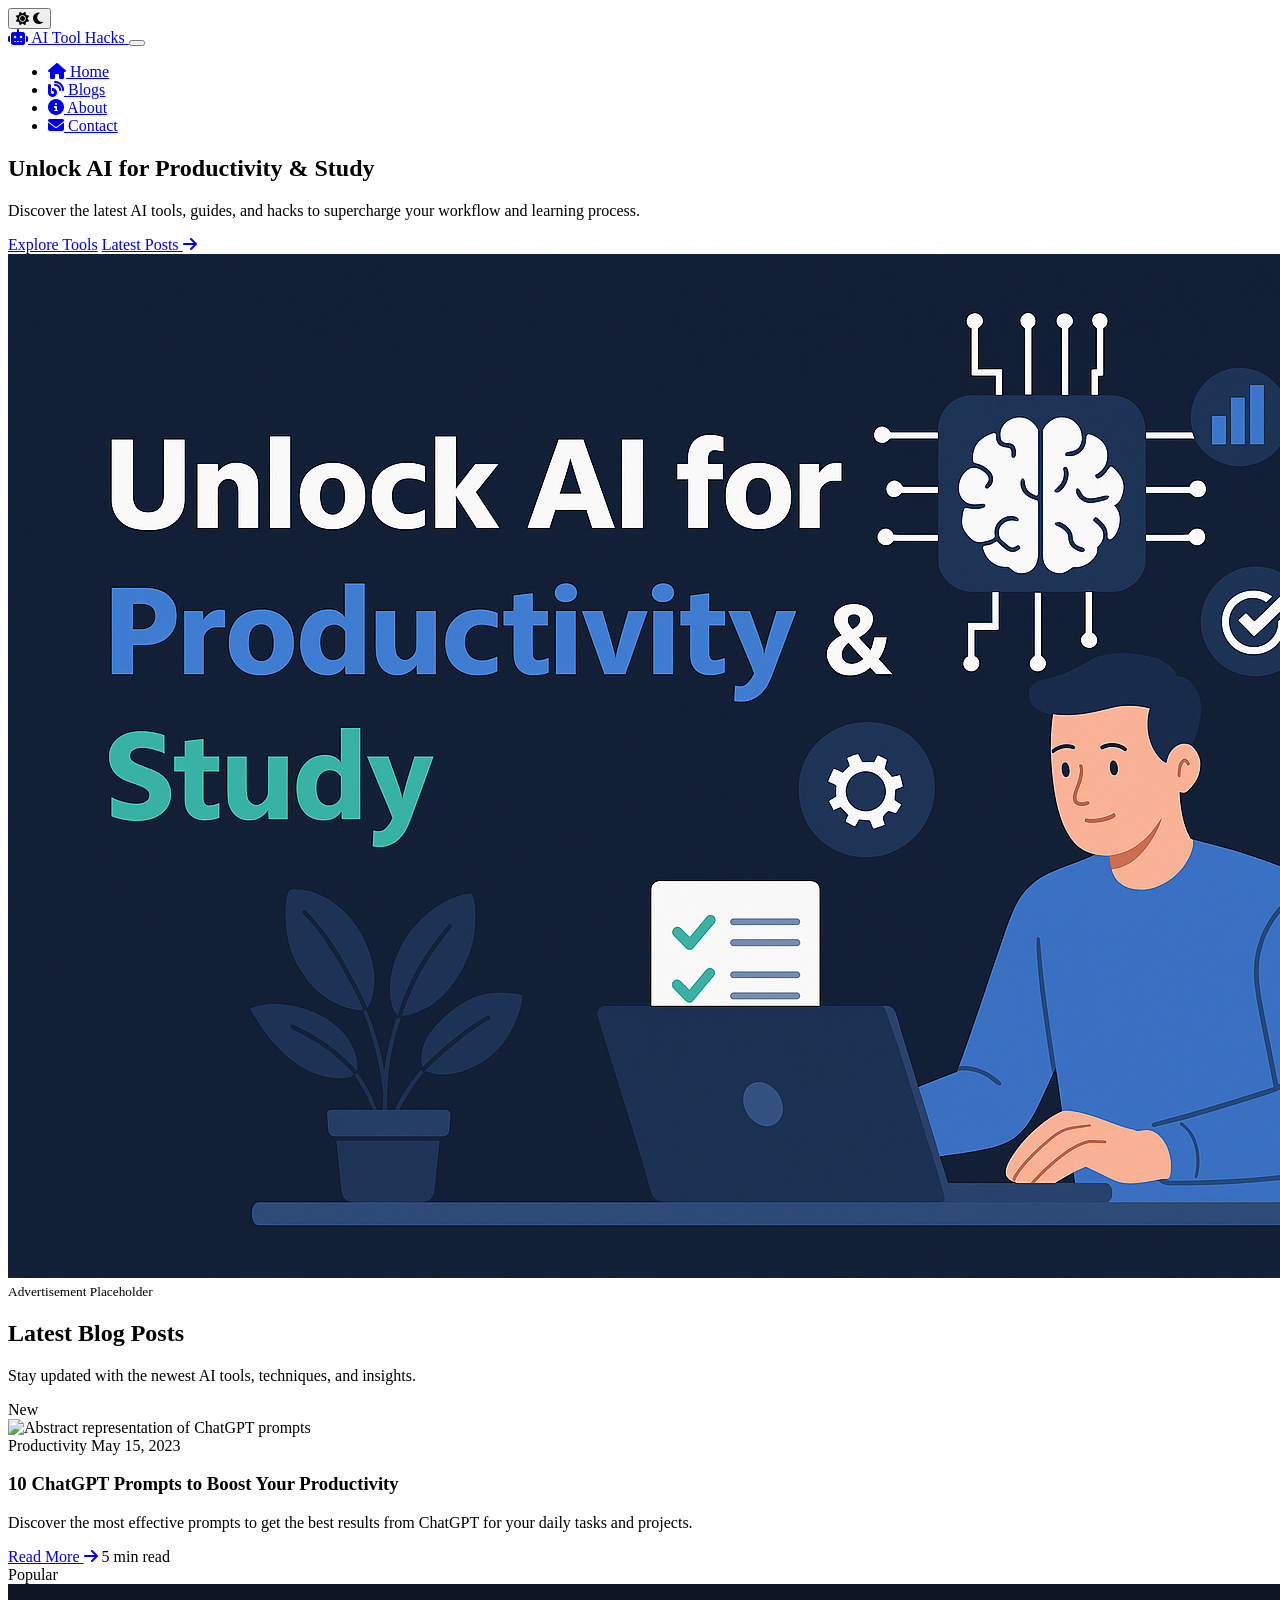
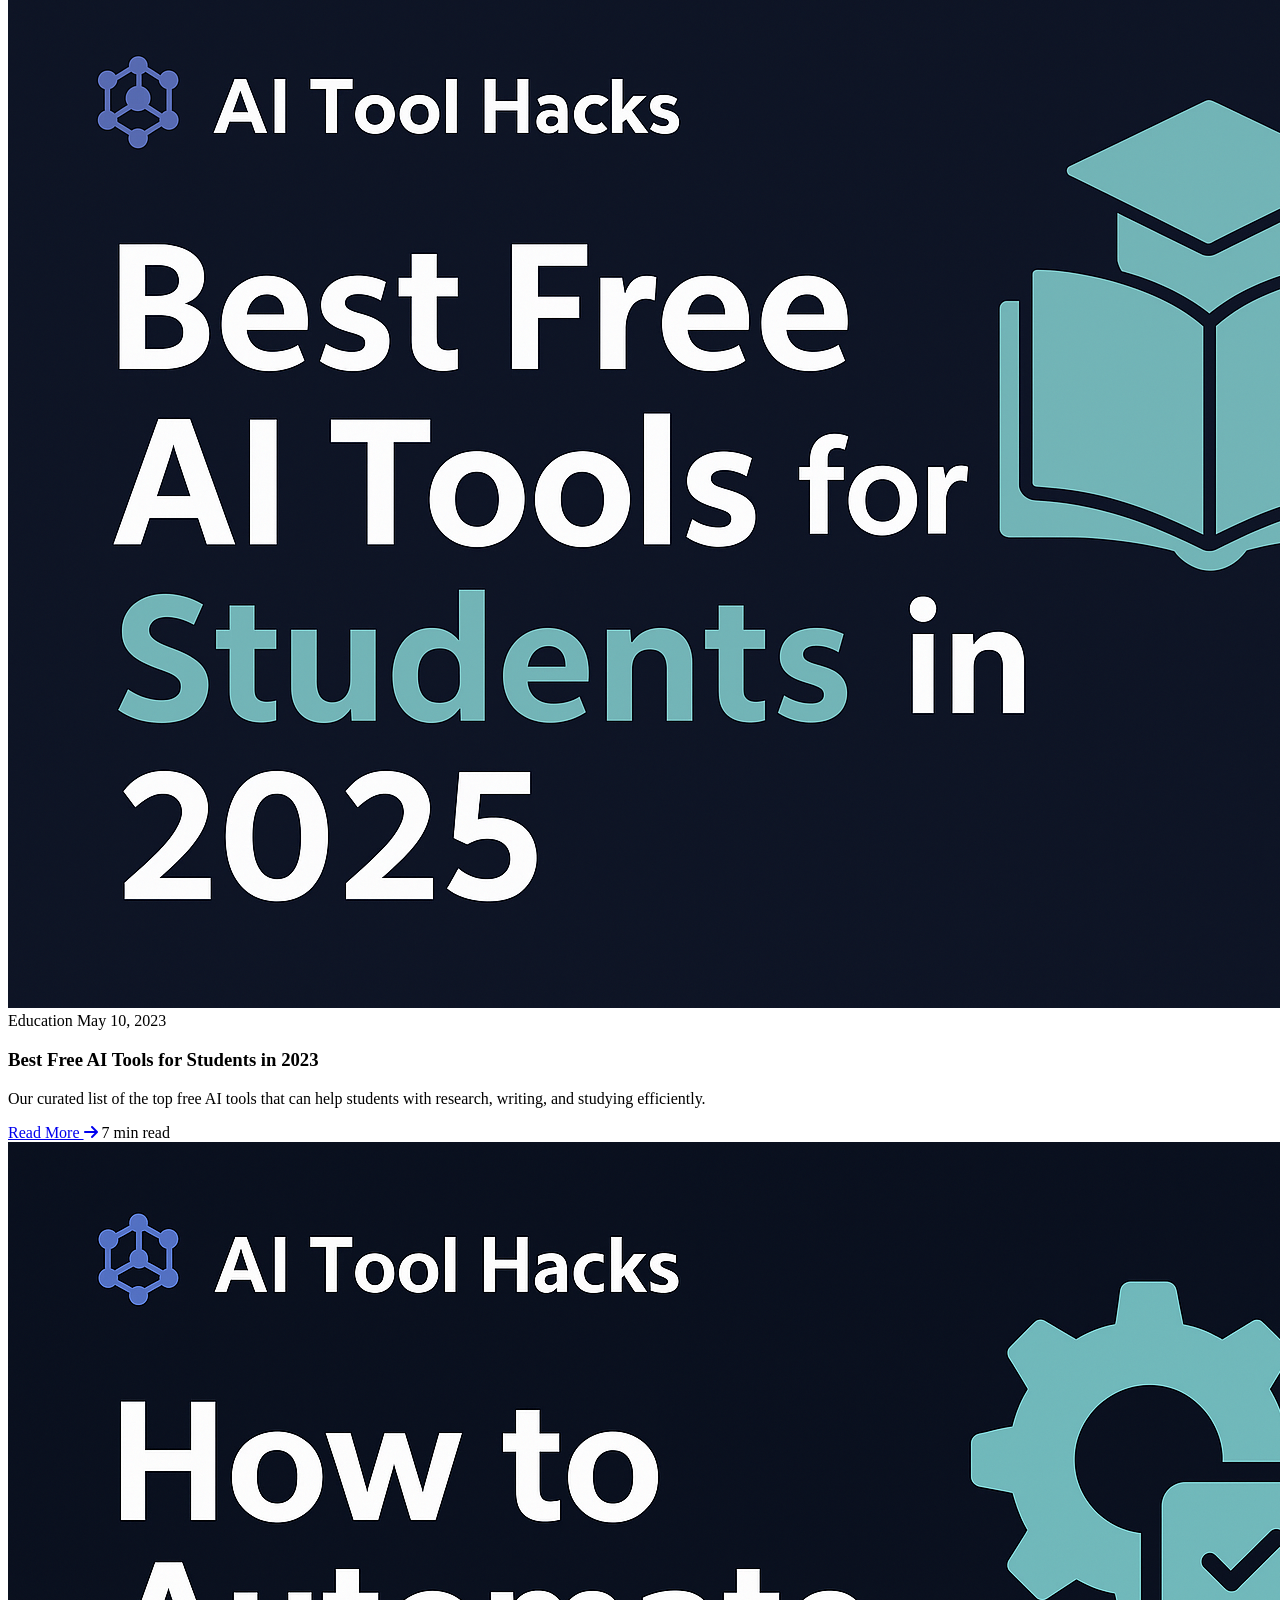
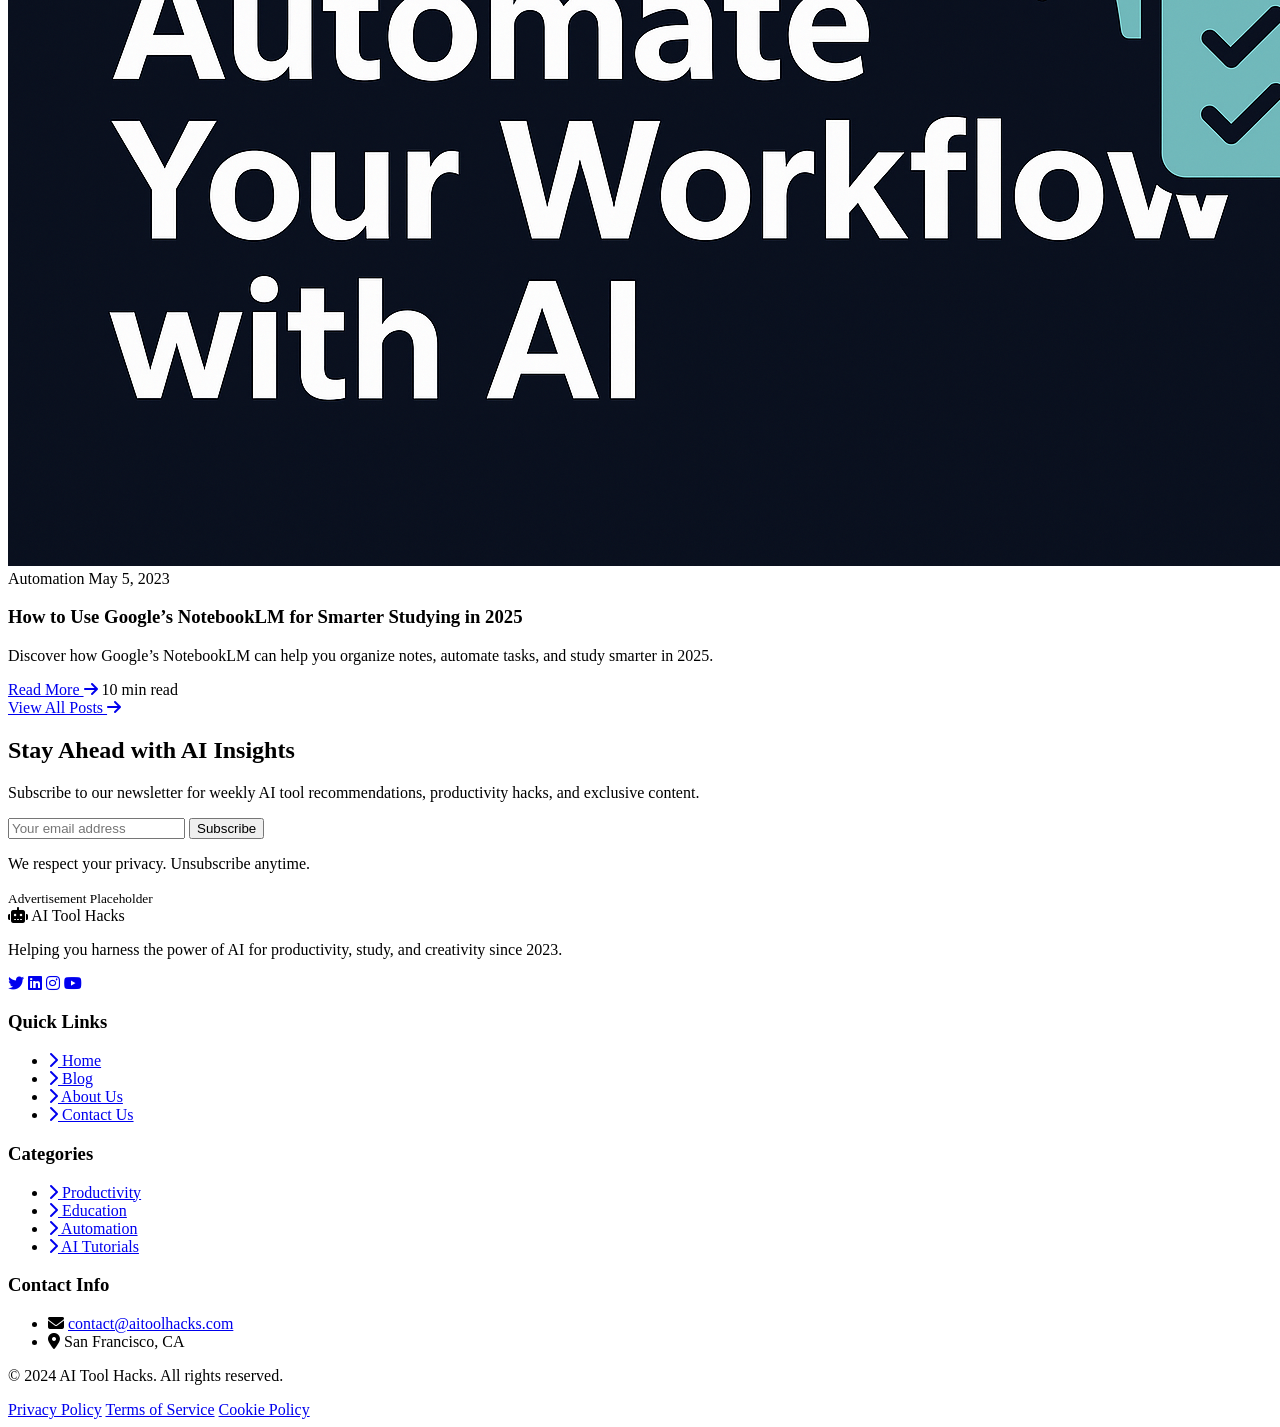
==== index.html @ 60e27193 "Some changes" ====
<!DOCTYPE html>
<html lang="en" data-theme="dark">
<head>
    <meta charset="UTF-8">
    <meta name="viewport" content="width=device-width, initial-scale=1.0">
    <!-- SEO Meta Tags (Verified) -->
    <meta name="description" content="Discover the best AI tools, guides, and hacks to boost your productivity and study efficiency. Explore latest AI tool reviews, tutorials, and tips.">
    <meta name="keywords" content="AI tools, artificial intelligence, productivity hacks, study tools, ChatGPT, Midjourney, AI tutorials, AI guides, learning AI">
    <title>AI Tool Hacks - Master AI for Productivity & Study</title>
    <link rel="stylesheet" href="https://cdnjs.cloudflare.com/ajax/libs/font-awesome/6.4.0/css/all.min.css" integrity="sha512-iecdLmaskl7CVkqkXNQ/ZH/XLlvWZOJyj7Yy7tcenmpD1ypASozpmT/E0iPtmFIB46ZmdtAc9eNBvH0H/ZpiBw==" crossorigin="anonymous" referrerpolicy="no-referrer" />
    <!-- Make sure the path to your CSS is correct -->
    <link rel="stylesheet" href="assets/css/style.css"> <!-- Assuming style.css is in the same directory -->
    <!-- Or if it's in assets/css: -->
    <!-- <link rel="stylesheet" href="assets/css/style.css"> -->

    <!-- Google AdSense placeholder -->
    <!-- Note: Inline styles here are often required by AdSense -->
    <script async src="https://pagead2.googlesyndication.com/pagead/js/adsbygoogle.js?client=ca-pub-0000000000000000" crossorigin="anonymous"></script>
</head>
<body>
    <!-- Theme Toggle -->
    <button class="theme-toggle" aria-label="Toggle light mode">
        <i class="fas fa-sun"></i>
        <i class="fas fa-moon"></i>
    </button>

    <!-- Navigation -->
    <!-- Accessibility: Added role="navigation" -->
    <nav class="navbar" role="navigation">
        <div class="container">
            <!-- Use '#' for the home link on the index page -->
            <a href="#" class="logo">
                <span class="logo-icon"><i class="fas fa-robot"></i></span>
                <span>AI Tool Hacks</span>
            </a>
            <button class="menu-toggle" aria-label="Toggle navigation" aria-expanded="false" aria-controls="nav-links-list">
                <span class="hamburger"></span>
            </button>
            <!-- Accessibility: Added id for aria-controls -->
            <ul class="nav-links" id="nav-links-list">
                <!-- Accessibility: aria-current will be added dynamically by JS -->
                <!-- Use '#' for the home link on the index page -->
                <li><a href="#"><i class="fas fa-home"></i> Home</a></li>
                <!-- Use placeholder actual links or relative paths for other pages -->
                <li><a href="blog.html"><i class="fas fa-blog"></i> Blogs</a></li>
                <li><a href="about.html"><i class="fas fa-info-circle"></i> About</a></li>
                <li><a href="contact.html"><i class="fas fa-envelope"></i> Contact</a></li>
            </ul>
        </div>
    </nav>

    <!-- Hero Section -->
    <section class="hero">
        <div class="container">
            <div class="hero-content">
                <h1>Unlock AI for <span class="highlight">Productivity</span> & <span class="highlight">Study</span></h1>
                <p class="subtitle">Discover the latest AI tools, guides, and hacks to supercharge your workflow and learning process.</p>
                <div class="hero-buttons">
                    <!-- Link to the section ID on the current page -->
                    <a href="#posts" class="btn btn-primary">Explore Tools</a>
                    <!-- Link to the section ID on the current page -->
                    <a href="#posts" class="btn btn-secondary">Latest Posts <i class="fas fa-arrow-right"></i></a>
                </div>
            </div>
            <div class="hero-image">
                <img src="assets/images/hero/hero_image.png" alt="Futuristic AI technology interface illustration" loading="lazy">
            </div>
        </div>
    </section>

    <!-- AdSense Banner (Top) -->
    <div class="ad-container">
        <div class="container">
            <!-- AdSense placeholder -->
            <!-- Note: Inline styles here are often required by AdSense -->
            
            <small class="ad-placeholder-text">Advertisement Placeholder</small>
        </div>
    </div>

    <!-- Latest Posts -->
    <!-- Section ID matches the hero button links -->
    <section class="latest-posts" id="posts">
        <div class="container">
            <div class="section-header">
                <h2>Latest Blog Posts</h2>
                <p class="section-subtitle">Stay updated with the newest AI tools, techniques, and insights.</p>
            </div>
            <div class="posts-grid">
                <!-- Post 1 -->
                <article class="post-card">
                    <div class="post-badge">New</div>
                    <div class="post-image">
                        <img src="assets/images/blog1/chatGPT .png" alt="Abstract representation of ChatGPT prompts" loading="lazy">
                    </div>
                    <div class="post-content">
                        <div class="post-meta">
                            <span class="post-category">Productivity</span>
                            <span class="post-date"><time datetime="2023-05-15">May 15, 2023</time></span>
                        </div>
                        <h3>10 ChatGPT Prompts to Boost Your Productivity</h3>
                        <p>Discover the most effective prompts to get the best results from ChatGPT for your daily tasks and projects.</p>
                        <div class="post-footer">
                            <!-- Link to a potential blog post page -->
                            <a href="blog-post-1.html" class="read-more">Read More <i class="fas fa-arrow-right"></i></a>
                            <span class="read-time">5 min read</span>
                        </div>
                    </div>
                </article>

                <!-- Post 2 -->
                <article class="post-card">
                    <div class="post-badge">Popular</div>
                    <div class="post-image">
                        <img src="assets/images/blog1/ai_for_student.png" alt="Students collaborating around a laptop showing AI interface" loading="lazy">
                    </div>
                    <div class="post-content">
                        <div class="post-meta">
                            <span class="post-category">Education</span>
                            <span class="post-date"><time datetime="2023-05-10">May 10, 2023</time></span>
                        </div>
                        <h3>Best Free AI Tools for Students in 2023</h3>
                        <p>Our curated list of the top free AI tools that can help students with research, writing, and studying efficiently.</p>
                        <div class="post-footer">
                             <!-- Link to a potential blog post page -->
                            <a href="blog/blog1.html" class="read-more">Read More <i class="fas fa-arrow-right"></i></a>
                            <span class="read-time">7 min read</span>
                        </div>
                    </div>
                </article>

                <!-- Post 3 -->
                <article class="post-card">
                     <div class="post-image">
                        <img src="assets/images/blog1/ai_automate.png" alt="Conceptual image of gears and digital streams representing workflow automation" loading="lazy">
                    </div>
                    <div class="post-content">
                        <div class="post-meta">
                            <span class="post-category">Automation</span>
                             <span class="post-date"><time datetime="2023-05-05">May 5, 2023</time></span>
                        </div>
                        <h3>How to Use Google’s NotebookLM for Smarter Studying in 2025</h3>
                        <p>Discover how Google’s NotebookLM can help you organize notes, automate tasks, and study smarter in 2025.</p>
                        <div class="post-footer">
                             <!-- Link to a potential blog post page -->
                            <a href="blog/blog2.html" class="read-more">Read More <i class="fas fa-arrow-right"></i></a>
                            <span class="read-time">10 min read</span>
                        </div>
                    </div>
                </article>
            </div>
            <div class="view-all">
                 <!-- Link to the blog page -->
                <a href="blog.html" class="btn btn-outline">View All Posts <i class="fas fa-arrow-right"></i></a>
            </div>
        </div>
    </section>

    <!-- Newsletter -->
    <section class="newsletter">
        <div class="container">
            <div class="newsletter-content">
                <div class="newsletter-text">
                    <h2>Stay Ahead with AI Insights</h2>
                    <p>Subscribe to our newsletter for weekly AI tool recommendations, productivity hacks, and exclusive content.</p>
                </div>
                <form class="newsletter-form">
                    <div class="input-group">
                        <label for="newsletter-email" class="sr-only">Email Address</label> <!-- Accessibility: Added label -->
                        <input type="email" id="newsletter-email" placeholder="Your email address" required aria-label="Email Address">
                        <button type="submit" class="btn btn-primary">Subscribe</button>
                    </div>
                    <!-- Newsletter UX: Message area -->
                    <div id="newsletter-message" class="newsletter-message" aria-live="polite"></div>
                    <p class="form-note">We respect your privacy. Unsubscribe anytime.</p>
                </form>
            </div>
        </div>
    </section>

    <!-- AdSense Banner (Bottom) -->
    <div class="ad-container">
        <div class="container">
            <!-- AdSense placeholder -->
             <!-- Note: Inline styles here are often required by AdSense -->
       
             <small class="ad-placeholder-text">Advertisement Placeholder</small>
        </div>
    </div>

    <!-- Footer -->
    <footer class="footer">
        <div class="container">
            <div class="footer-content">
                <div class="footer-section footer-about">
                    <div class="footer-logo">
                        <span class="logo-icon"><i class="fas fa-robot"></i></span>
                        <span>AI Tool Hacks</span>
                    </div>
                    <p>Helping you harness the power of AI for productivity, study, and creativity since 2023.</p>
                    <div class="social-links">
                        <!-- Add actual links -->
                        <a href="#" aria-label="Follow us on Twitter"><i class="fab fa-twitter"></i></a>
                        <a href="#" aria-label="Connect with us on LinkedIn"><i class="fab fa-linkedin"></i></a>
                        <a href="#" aria-label="Follow us on Instagram"><i class="fab fa-instagram"></i></a>
                        <a href="#" aria-label="Subscribe to our YouTube channel"><i class="fab fa-youtube"></i></a>
                    </div>
                </div>
                <div class="footer-section">
                    <h3>Quick Links</h3>
                    <ul>
                        <!-- Use '#' for home, actual paths otherwise -->
                        <li><a href="#"><i class="fas fa-chevron-right"></i> Home</a></li>
                        <li><a href="blog.html"><i class="fas fa-chevron-right"></i> Blog</a></li>
                        <li><a href="about.html"><i class="fas fa-chevron-right"></i> About Us</a></li>
                        <li><a href="contact.html"><i class="fas fa-chevron-right"></i> Contact Us</a></li>
                    </ul>
                </div>
                <div class="footer-section">
                    <h3>Categories</h3>
                    <ul>
                        <!-- Link to category pages if they exist -->
                        <li><a href="#"><i class="fas fa-chevron-right"></i> Productivity</a></li>
                        <li><a href="#"><i class="fas fa-chevron-right"></i> Education</a></li>
                        <li><a href="#"><i class="fas fa-chevron-right"></i> Automation</a></li>
                        <li><a href="#"><i class="fas fa-chevron-right"></i> AI Tutorials</a></li>
                    </ul>
                </div>
                <div class="footer-section">
                    <h3>Contact Info</h3>
                    <ul>
                        <li><i class="fas fa-envelope"></i> <a href="mailto:contact@aitoolhacks.com">contact@aitoolhacks.com</a></li>
                        <li><i class="fas fa-map-marker-alt"></i> San Francisco, CA</li>
                    </ul>
                </div>
            </div>
            <div class="footer-bottom">
                <p>© <span id="current-year">2024</span> AI Tool Hacks. All rights reserved.</p>
                <div class="footer-links">
                    <!-- Add actual links -->
                    <a href="#">Privacy Policy</a>
                    <a href="#">Terms of Service</a>
                    <a href="#">Cookie Policy</a>
                </div>
            </div>
        </div>
    </footer>

    <!-- Make sure the path to your JS is correct -->
    <script src="assets/js/main.js"></script> <!-- Assuming main.js is in the same directory -->
    <!-- Or if it's in assets/js: -->
    <!-- <script src="assets/js/main.js"></script> -->
</body>
</html>
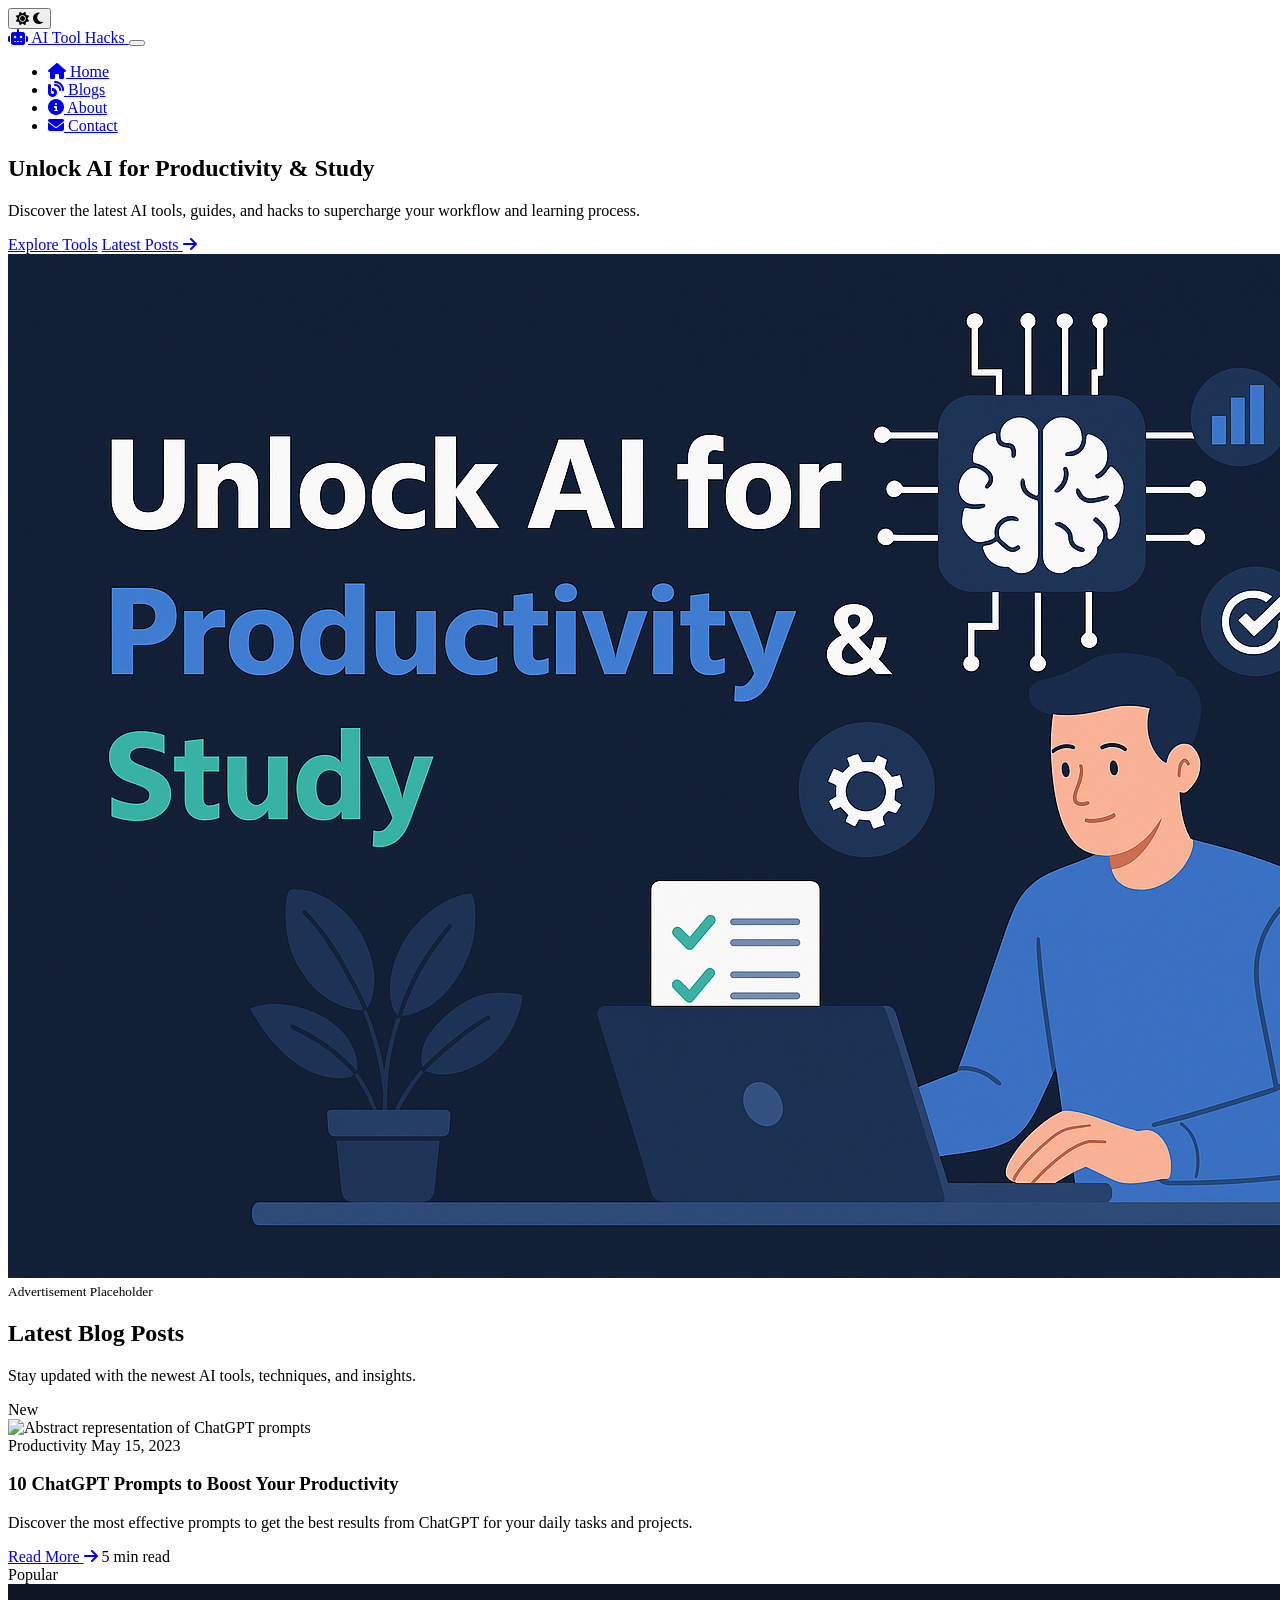
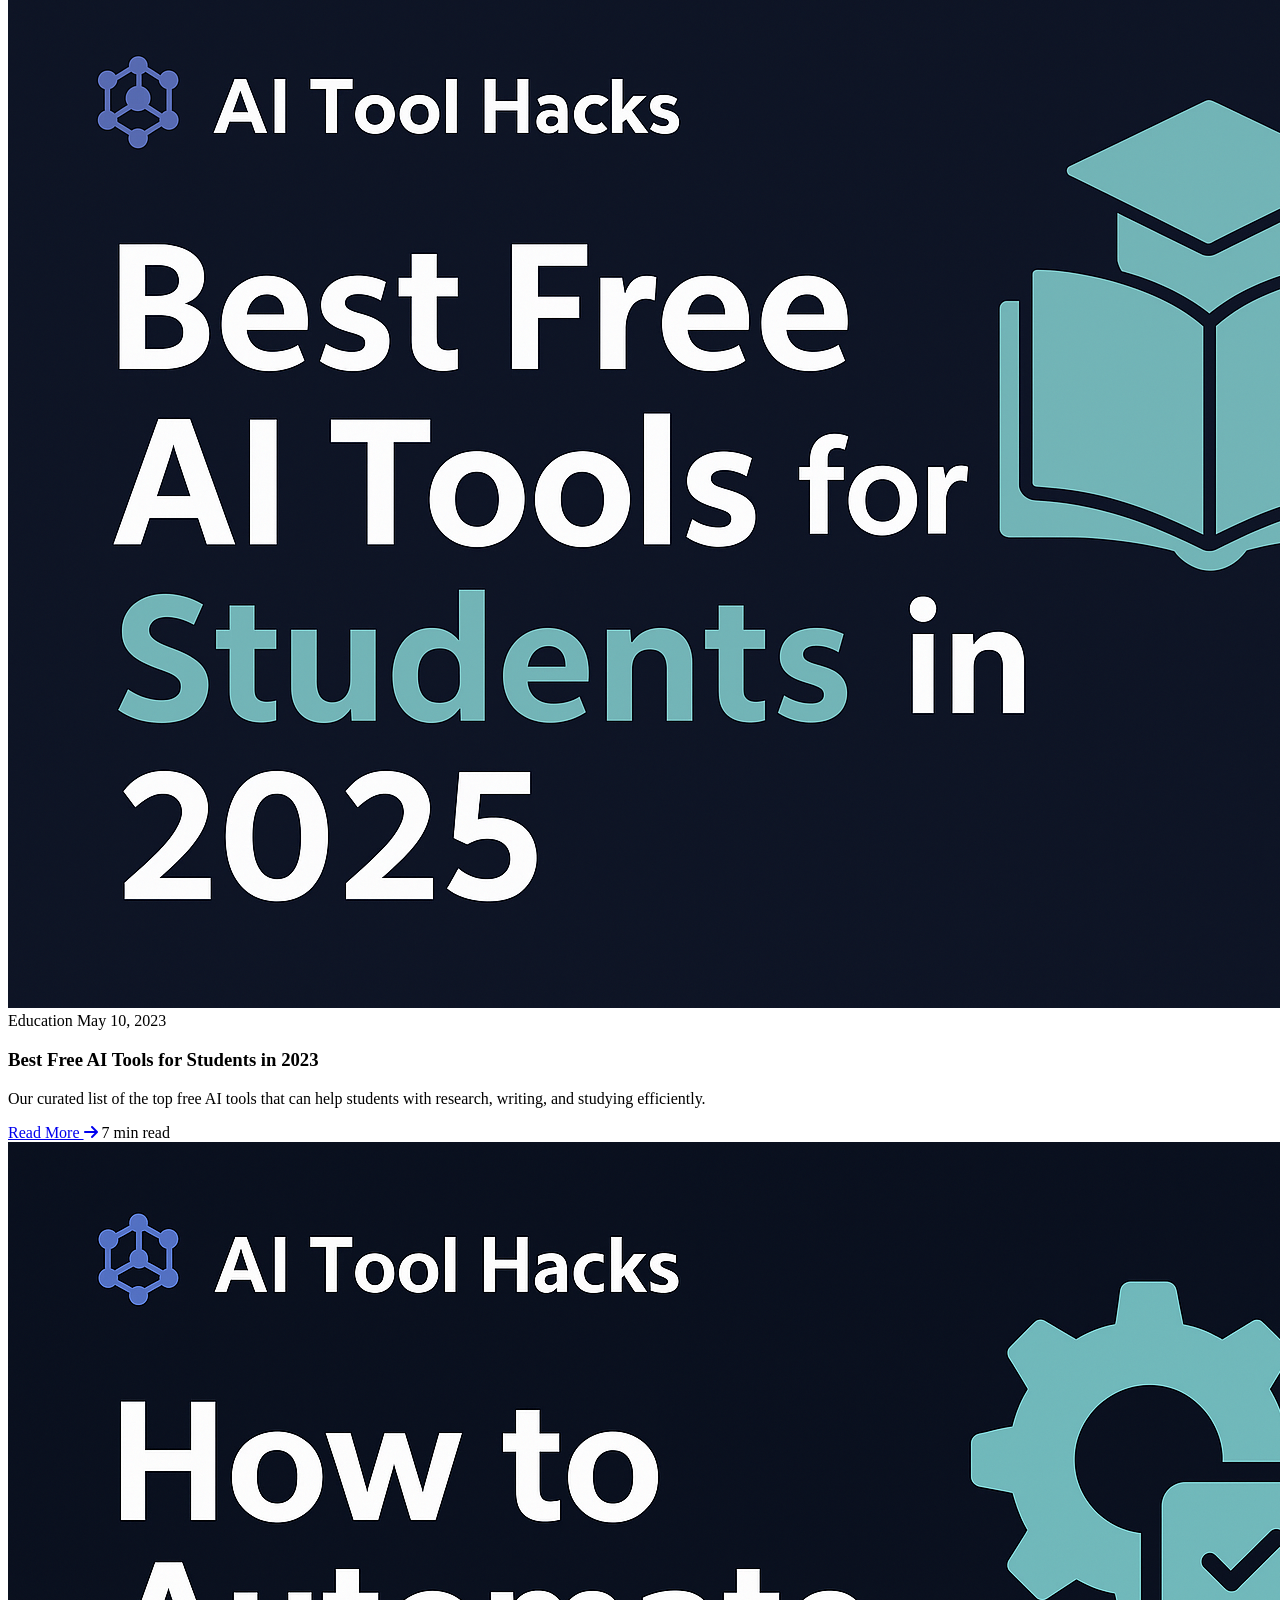
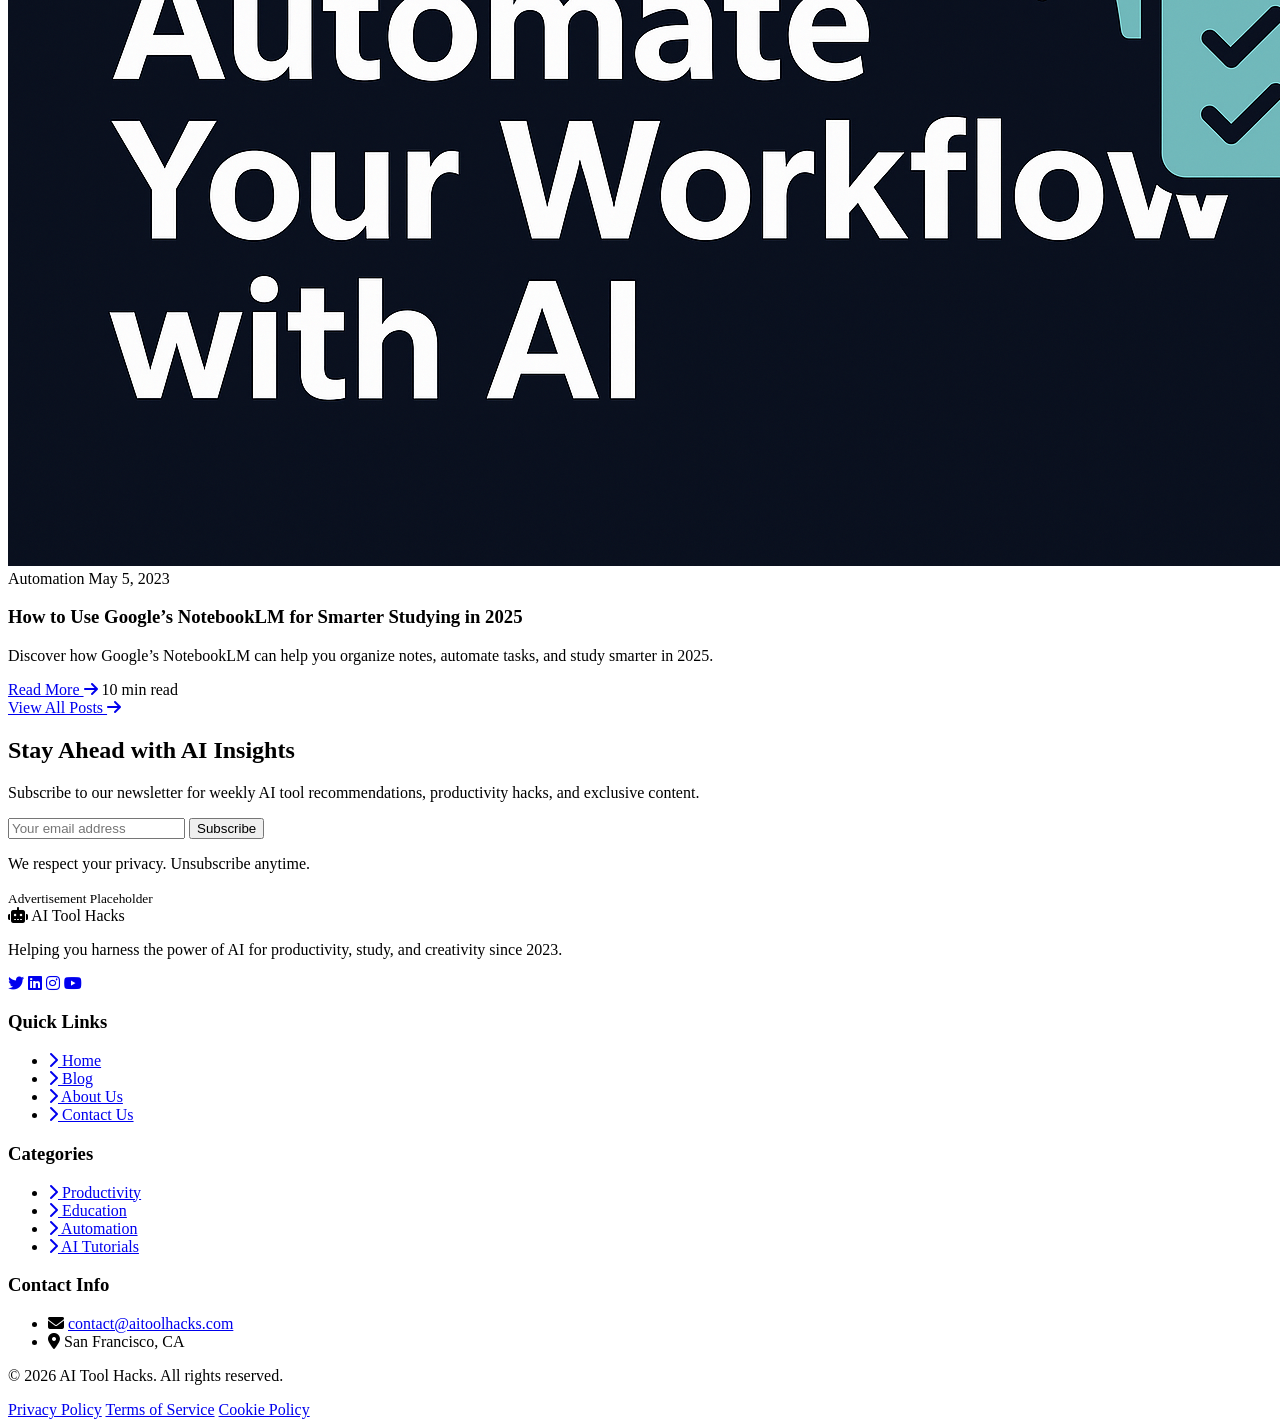
==== commit 89ce6a38: "Updated file with new changes" ====
--- a/index.html
+++ b/index.html
@@ -26,28 +26,7 @@
 
     <!-- Navigation -->
     <!-- Accessibility: Added role="navigation" -->
-    <nav class="navbar" role="navigation">
-        <div class="container">
-            <!-- Use '#' for the home link on the index page -->
-            <a href="#" class="logo">
-                <span class="logo-icon"><i class="fas fa-robot"></i></span>
-                <span>AI Tool Hacks</span>
-            </a>
-            <button class="menu-toggle" aria-label="Toggle navigation" aria-expanded="false" aria-controls="nav-links-list">
-                <span class="hamburger"></span>
-            </button>
-            <!-- Accessibility: Added id for aria-controls -->
-            <ul class="nav-links" id="nav-links-list">
-                <!-- Accessibility: aria-current will be added dynamically by JS -->
-                <!-- Use '#' for the home link on the index page -->
-                <li><a href="#"><i class="fas fa-home"></i> Home</a></li>
-                <!-- Use placeholder actual links or relative paths for other pages -->
-                <li><a href="blog.html"><i class="fas fa-blog"></i> Blogs</a></li>
-                <li><a href="about.html"><i class="fas fa-info-circle"></i> About</a></li>
-                <li><a href="contact.html"><i class="fas fa-envelope"></i> Contact</a></li>
-            </ul>
-        </div>
-    </nav>
+    <div id="navbar-placeholder"></div>
 
     <!-- Hero Section -->
     <section class="hero">
@@ -189,66 +168,13 @@
     </div>
 
     <!-- Footer -->
-    <footer class="footer">
-        <div class="container">
-            <div class="footer-content">
-                <div class="footer-section footer-about">
-                    <div class="footer-logo">
-                        <span class="logo-icon"><i class="fas fa-robot"></i></span>
-                        <span>AI Tool Hacks</span>
-                    </div>
-                    <p>Helping you harness the power of AI for productivity, study, and creativity since 2023.</p>
-                    <div class="social-links">
-                        <!-- Add actual links -->
-                        <a href="#" aria-label="Follow us on Twitter"><i class="fab fa-twitter"></i></a>
-                        <a href="#" aria-label="Connect with us on LinkedIn"><i class="fab fa-linkedin"></i></a>
-                        <a href="#" aria-label="Follow us on Instagram"><i class="fab fa-instagram"></i></a>
-                        <a href="#" aria-label="Subscribe to our YouTube channel"><i class="fab fa-youtube"></i></a>
-                    </div>
-                </div>
-                <div class="footer-section">
-                    <h3>Quick Links</h3>
-                    <ul>
-                        <!-- Use '#' for home, actual paths otherwise -->
-                        <li><a href="#"><i class="fas fa-chevron-right"></i> Home</a></li>
-                        <li><a href="blog.html"><i class="fas fa-chevron-right"></i> Blog</a></li>
-                        <li><a href="about.html"><i class="fas fa-chevron-right"></i> About Us</a></li>
-                        <li><a href="contact.html"><i class="fas fa-chevron-right"></i> Contact Us</a></li>
-                    </ul>
-                </div>
-                <div class="footer-section">
-                    <h3>Categories</h3>
-                    <ul>
-                        <!-- Link to category pages if they exist -->
-                        <li><a href="#"><i class="fas fa-chevron-right"></i> Productivity</a></li>
-                        <li><a href="#"><i class="fas fa-chevron-right"></i> Education</a></li>
-                        <li><a href="#"><i class="fas fa-chevron-right"></i> Automation</a></li>
-                        <li><a href="#"><i class="fas fa-chevron-right"></i> AI Tutorials</a></li>
-                    </ul>
-                </div>
-                <div class="footer-section">
-                    <h3>Contact Info</h3>
-                    <ul>
-                        <li><i class="fas fa-envelope"></i> <a href="mailto:contact@aitoolhacks.com">contact@aitoolhacks.com</a></li>
-                        <li><i class="fas fa-map-marker-alt"></i> San Francisco, CA</li>
-                    </ul>
-                </div>
-            </div>
-            <div class="footer-bottom">
-                <p>© <span id="current-year">2024</span> AI Tool Hacks. All rights reserved.</p>
-                <div class="footer-links">
-                    <!-- Add actual links -->
-                    <a href="#">Privacy Policy</a>
-                    <a href="#">Terms of Service</a>
-                    <a href="#">Cookie Policy</a>
-                </div>
-            </div>
-        </div>
-    </footer>
+    <div id="footer-placeholder"></div>
 
     <!-- Make sure the path to your JS is correct -->
     <script src="assets/js/main.js"></script> <!-- Assuming main.js is in the same directory -->
     <!-- Or if it's in assets/js: -->
     <!-- <script src="assets/js/main.js"></script> -->
+    <script src="/assets/js/includes.js"></script> </body>
+    
 </body>
 </html>
